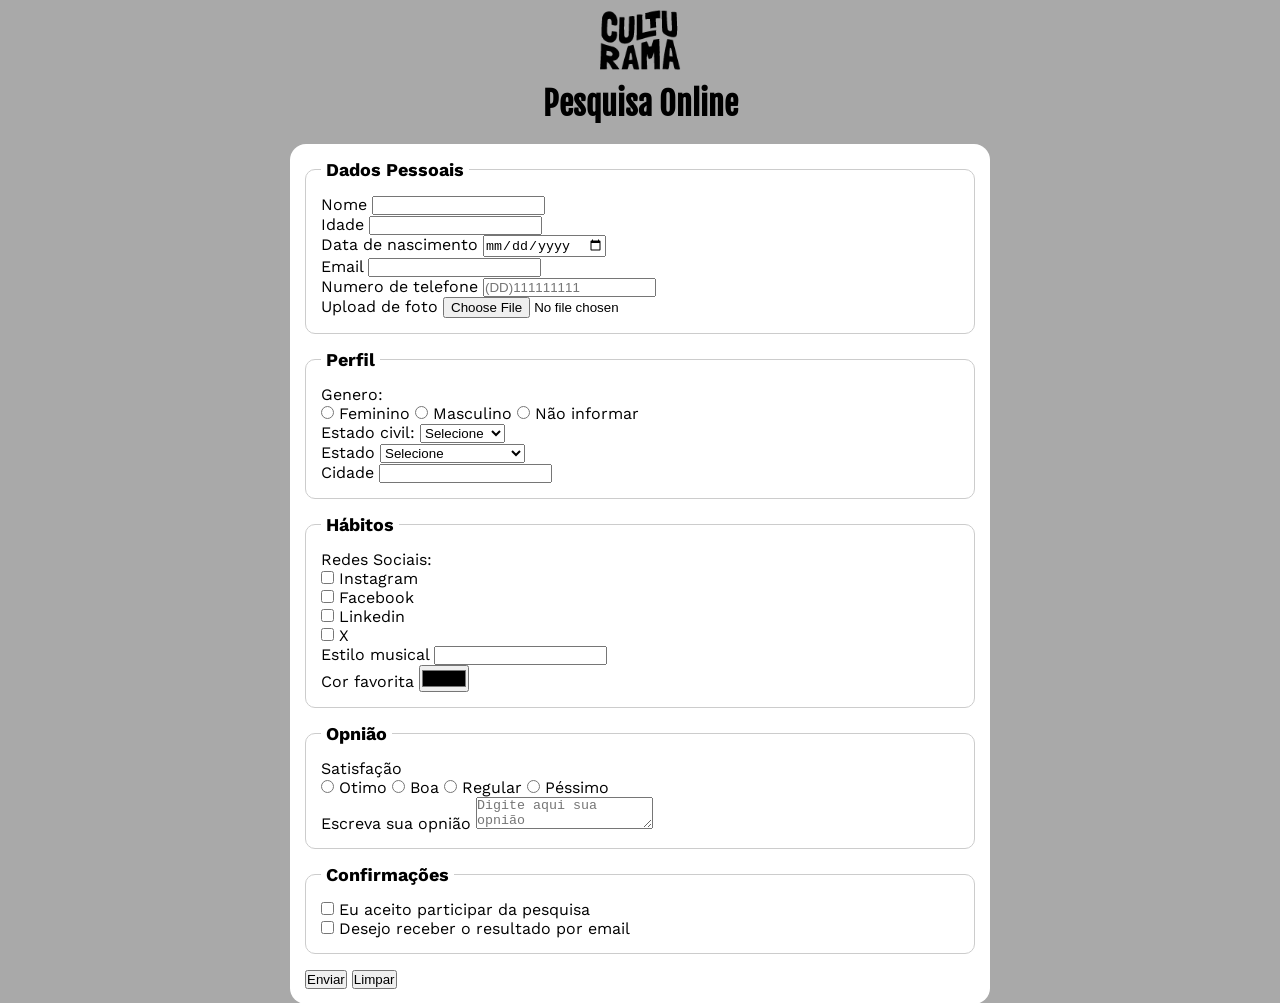
==== index.html @ 45e09fe3 "Estilos de CSS adiconados" ====
<!DOCTYPE html>
<html lang="pt-br">
<head>
    <meta charset="UTF-8">
    <meta name="viewport" content="width=device-width, initial-scale=1.0">
    <link rel="shortcut icon" href="culturama-favico.png" type="image/x-icon">
    <link rel="stylesheet" href="css/style.css">


    <link rel="preconnect" href="https://fonts.googleapis.com">
    <link rel="preconnect" href="https://fonts.gstatic.com" crossorigin>
    <link href="https://fonts.googleapis.com/css2?family=Fjalla+One&family=Work+Sans&display=swap" rel="stylesheet">
    <title>Pesquisa Culturama</title>
</head>
<body>
    <main>
         <header>
        <img src="img/logo-culturama.png" alt="Logo Culturama">
        <h1>Pesquisa Online</h1>

         </header>
    <section>
        <form action="" method="get">
            <fieldset>
                <legend>Dados Pessoais</legend>
                <label for="name">Nome </label>
                <input id="name" type="text" name="userName" required>
                <br>

                <label for="age">Idade</label>
                <input id="age" name="age" min="12" max="100" required>
                <br>

                <label for="birthDate">Data de nascimento</label>
                <input id="birthdate" type="date" name="birthDate">
                <br>

                <label for="userEmail">Email</label>
                <input type="email" name="userEmail" required>
                <br>

                <label for="userNumberPhone">Numero de telefone</label>
                <input type="tel" name="userNumberPhone" pattern="[0-9{11}]"  placeholder="(DD)111111111">
                <br>

                <label for="file" accept="image/*">Upload de foto</label>
                <input type="file" accept="image/*" name="userImage">
                <br>
                
            </fieldset>

            <fieldset>
                <legend>Perfil</legend>

                <p>Genero:</p>

                <input type="radio" name="userGender" value="Feminino">
                <label for="userGender">Feminino</label>

                <input type="radio" name="userGender" value="Maculino">
                <label for="userGender">Masculino</label>

                <input type="radio" name="userGender" value="Não informar">
                <label for="userGender">Não informar</label>
                <br>

                <label for="maritalStatus">Estado civil:</label>
                <select name="maritalStatus" >
                    <option value="notInformed">Selecione</option>
                    <option value="Solteiro">Solteiro</option>
                    <option value="Casado">Casado</option>
                    <option value="Viuvo">Viuvo</option>
                    <option value="Divorciado">Divorciado</option>
                </select>
                <br>

                <label for="userState">Estado</label>
                <select name="userCity">
                    <option value="notInformed">Selecione</option>
                    <option value="Acre">Acre</option>
                    <option value="Alagoas">Alagoas</option>
                    <option value="Amapá">Amapá</option>
                    <option value="Amazonas">Amazonas</option>
                    <option value="Bahia">Bahia</option>
                    <option value="Ceará">Ceará</option>
                    <option value="Distrito Federal">Distrito Federal</option>
                    <option value="Espirito Santo">Espirito Santo</option>
                    <option value="Goiás">Goiás</option>
                    <option value="Maranhão">Maranhão</option>
                    <option value="Mato Grosso do Sul">Mato Grosso do Sul</option>
                    <option value="Mato Grosso">Mato Grosso</option>
                    <option value="Minas Gerais">Minas Gerais</option>
                    <option value="Pará">Pará</option>
                    <option value="Paraíba">Paraíba</option>
                    <option value="Paraná">Paraná</option>
                    <option value="Pernambuco">Pernambuco</option>
                    <option value="Piauí">Piauí</option>
                    <option value="Rio de Janeiro">Rio de Janeiro</option>
                    <option value="Rio Grande do Norte">Rio Grande do Norte</option>
                    <option value="Rio Grande do Sul">Rio Grande do Sul</option>
                    <option value="Rondônia">Rondônia</option>
                    <option value="Roraima">Roraima</option>
                    <option value="Santa Catarina">Santa Catarina</option>
                    <option value="São Paulo">São Paulo</option>
                    <option value="Sergipe">Sergipe</option>
                    <option value="Tocantins">Tocantins</option>
                </select>
                <br>

                <label for="userCity">Cidade</label>
                <input type="userCity" name="Cidade">
                    

            </fieldset>

            <fieldset>
                <legend>Hábitos</legend>
                <p>Redes Sociais:</p>
                <input id="instagram" type="checkbox" name="social" value="instagram">
                <label for="instagram">Instagram</label>
                <br>
                <input id="facebook" type="checkbox" name="social" value="facebook">
                <label for="facebook">Facebook</label>
                <br>
                <input id="linkedin" type="checkbox" name="social" value="linkedin">
                <label for="linkedin">Linkedin</label>
                <br>
                <input id="x" type="checkbox" name="social" value="x">
                <label for="x">X</label>
                <br>

                <label for="musicStyle">Estilo musical</label>
                <input list="styleTypes" id="musicStyle" name="userMusicStyle" type="text"> 
                <datalist id="styleTypes">
                    <option value="Rock">
                    <option value="Pop">
                    <option value="Samba">
                    <option value="Sertanejo">
                </datalist>   
                <br>
                
                <label for="favoriteColor">Cor favorita</label>
                <input type="color" name="userFavoriteColor" id="favoriteColor">
            </fieldset>

            <fieldset>
                <legend>Opnião</legend>
                <p>Satisfação</p>

                <input type="radio" name="yourSatisfaction" value="Otimo">
                <label for="yourSatisfaction">Otimo</label>

                <input type="radio" name="yourSatisfaction" value="Boa">
                <label for="yourSatisfaction">Boa</label>

                <input type="radio" name="yourSatisfaction" value="regular">
                <label for="yourSatisfaction">Regular</label>

                <input type="radio" name="yourSatisfaction" value="pessimo">
                <label for="yourSatisfaction">Péssimo</label>
                <br>
                


                <label for="commet">Escreva sua opnião</label>
                <textarea name="userCommet" id="commet" placeholder="Digite aqui sua opnião"></textarea>
               

            </fieldset>

            <fieldset>
                <legend>Confirmações</legend>
                <input type="checkbox" name="userLgpd" id="userLgdpTerra" value="accepted" required>
                <label for="userLgpdTerra">Eu aceito participar da pesquisa</label><br>

                <input type="checkbox" name="userGetResult" id="getResult" value="accepted">
                <label for="userLgpdTerra">Desejo receber o resultado por email</label><br>
            </fieldset>

            




            <button type="submit">Enviar</button>
            <button type="reset">Limpar</button>



    </section>

    </main>
   
    
</body>
</html>
---- css/style.css ----
* {
    margin: 0;
    padding: 0;
    box-sizing: border-box;
}

body{
     background-color: darkgray;
     font-family: "Work Sans", sans-serif;

}
img{
    width: 100px;
}

h1 {
    font-family: "Fjalla One", sans-serif;

}

main {
    width: 100%;
    max-width: 700px;
    margin: 0 auto;
}

header {
    text-align: center;
    margin-bottom: 20px;
}

form{
    background-color: #ffffff;
    padding: 15px;
    border-radius: 16px;

}

fieldset{
    padding: 15px;
    border: 1px solid #cccccc;
    border-radius: 10px;
    margin-bottom: 15px;
}

legend{
    font-weight: bold;
    font-size: 18px;
    padding: 0 5px;
}
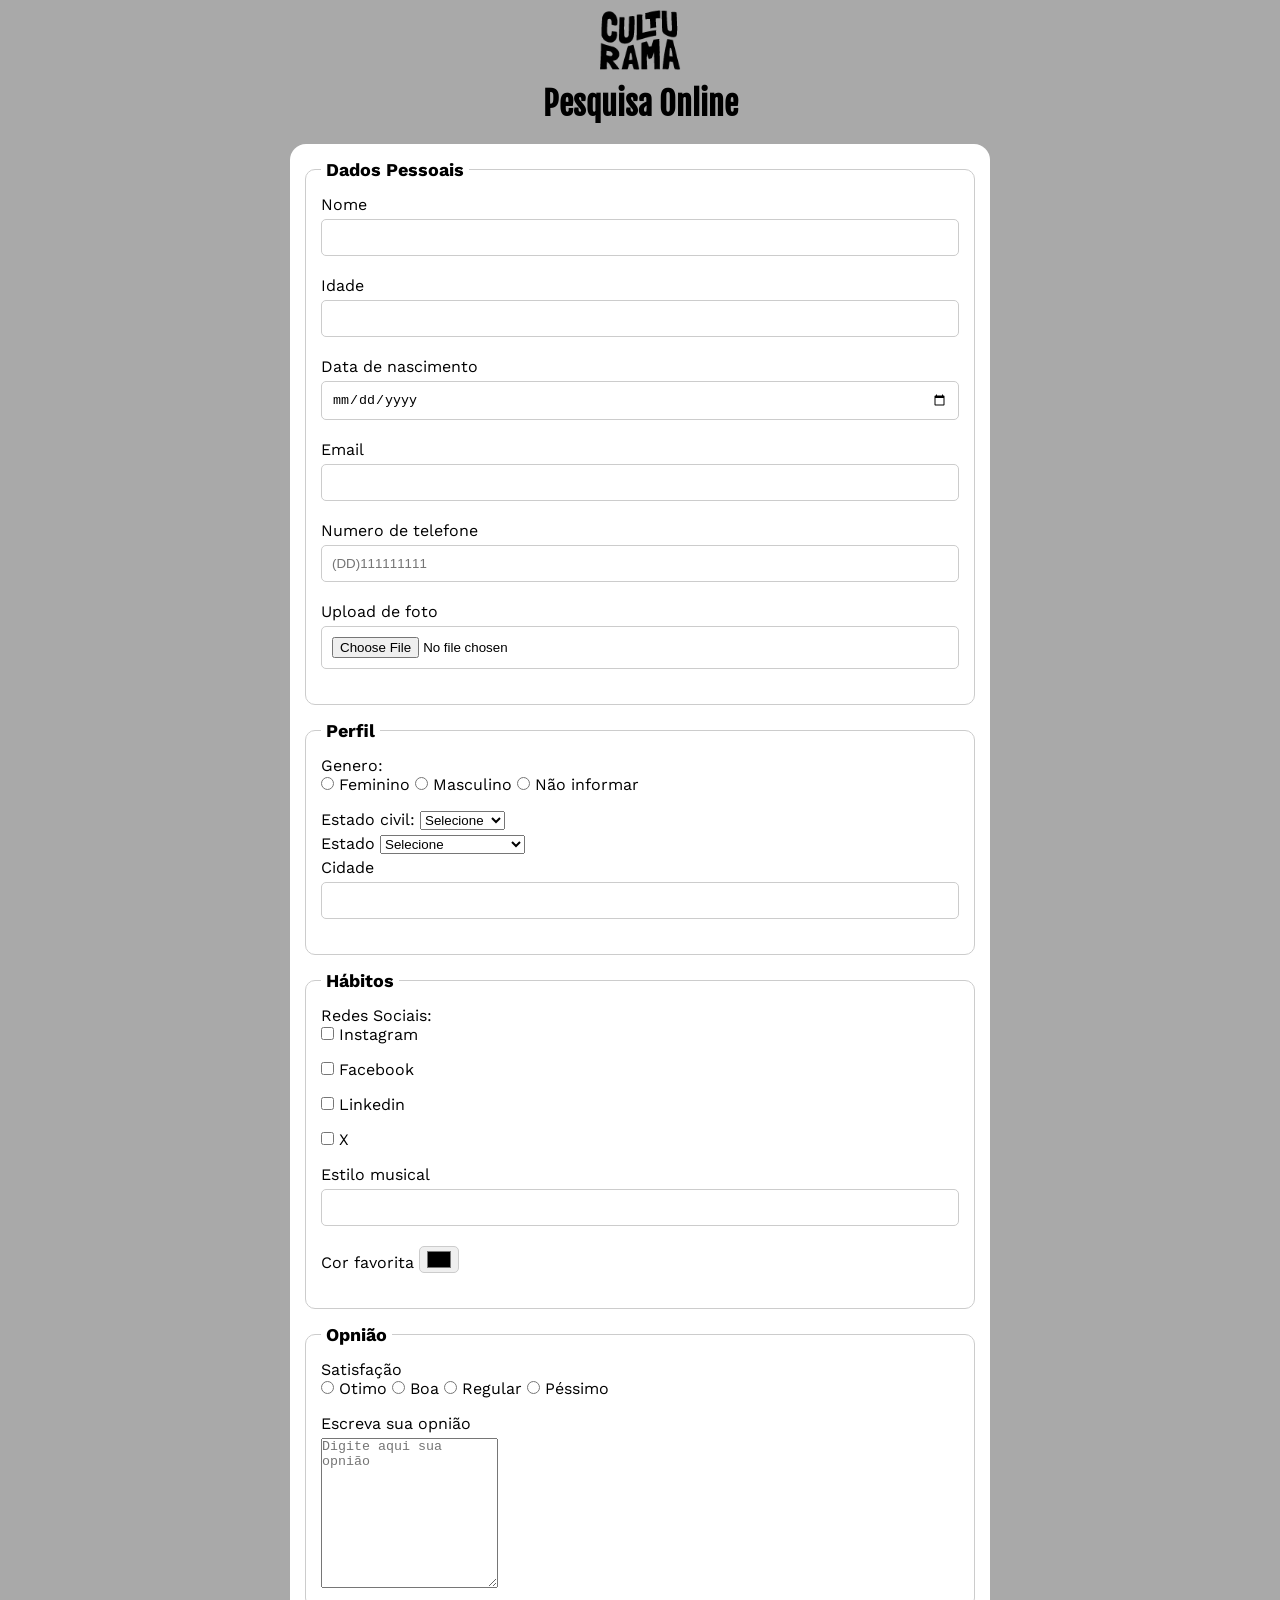
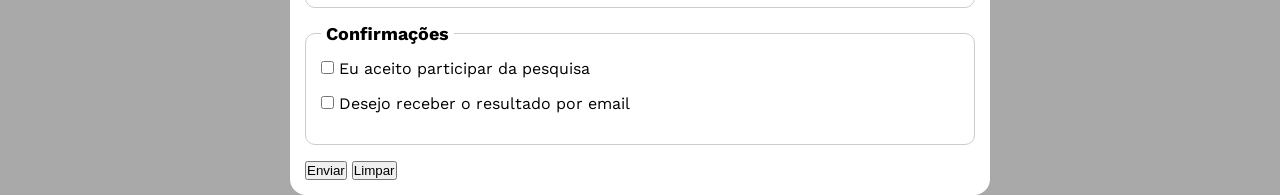
==== commit 09afe164: "Adicionado estilo de label e input" ====
--- a/index.html
+++ b/index.html
@@ -162,7 +162,7 @@
                 
 
 
-                <label for="commet">Escreva sua opnião</label>
+                <label for="commet">Escreva sua opnião</label><br>
                 <textarea name="userCommet" id="commet" placeholder="Digite aqui sua opnião"></textarea>
                
 
--- a/css/style.css
+++ b/css/style.css
@@ -49,3 +49,29 @@
     padding: 0 5px;
 }
 
+label{
+    display: inline-block;
+    margin-bottom: 5px;
+}
+
+input, select textarea {
+    width: 100%;
+    padding: 10px;
+    margin-bottom: 20px;
+    border: 1px solid #cccccc;
+    border-radius: 5px;
+}
+
+textarea{
+    min-height: 150px;
+}
+
+input[type="radio"],
+input[type="checkbox"]{
+    width: auto;
+}
+
+input[type="color"]{
+    width: 40px;
+    padding: 0 5px;
+}
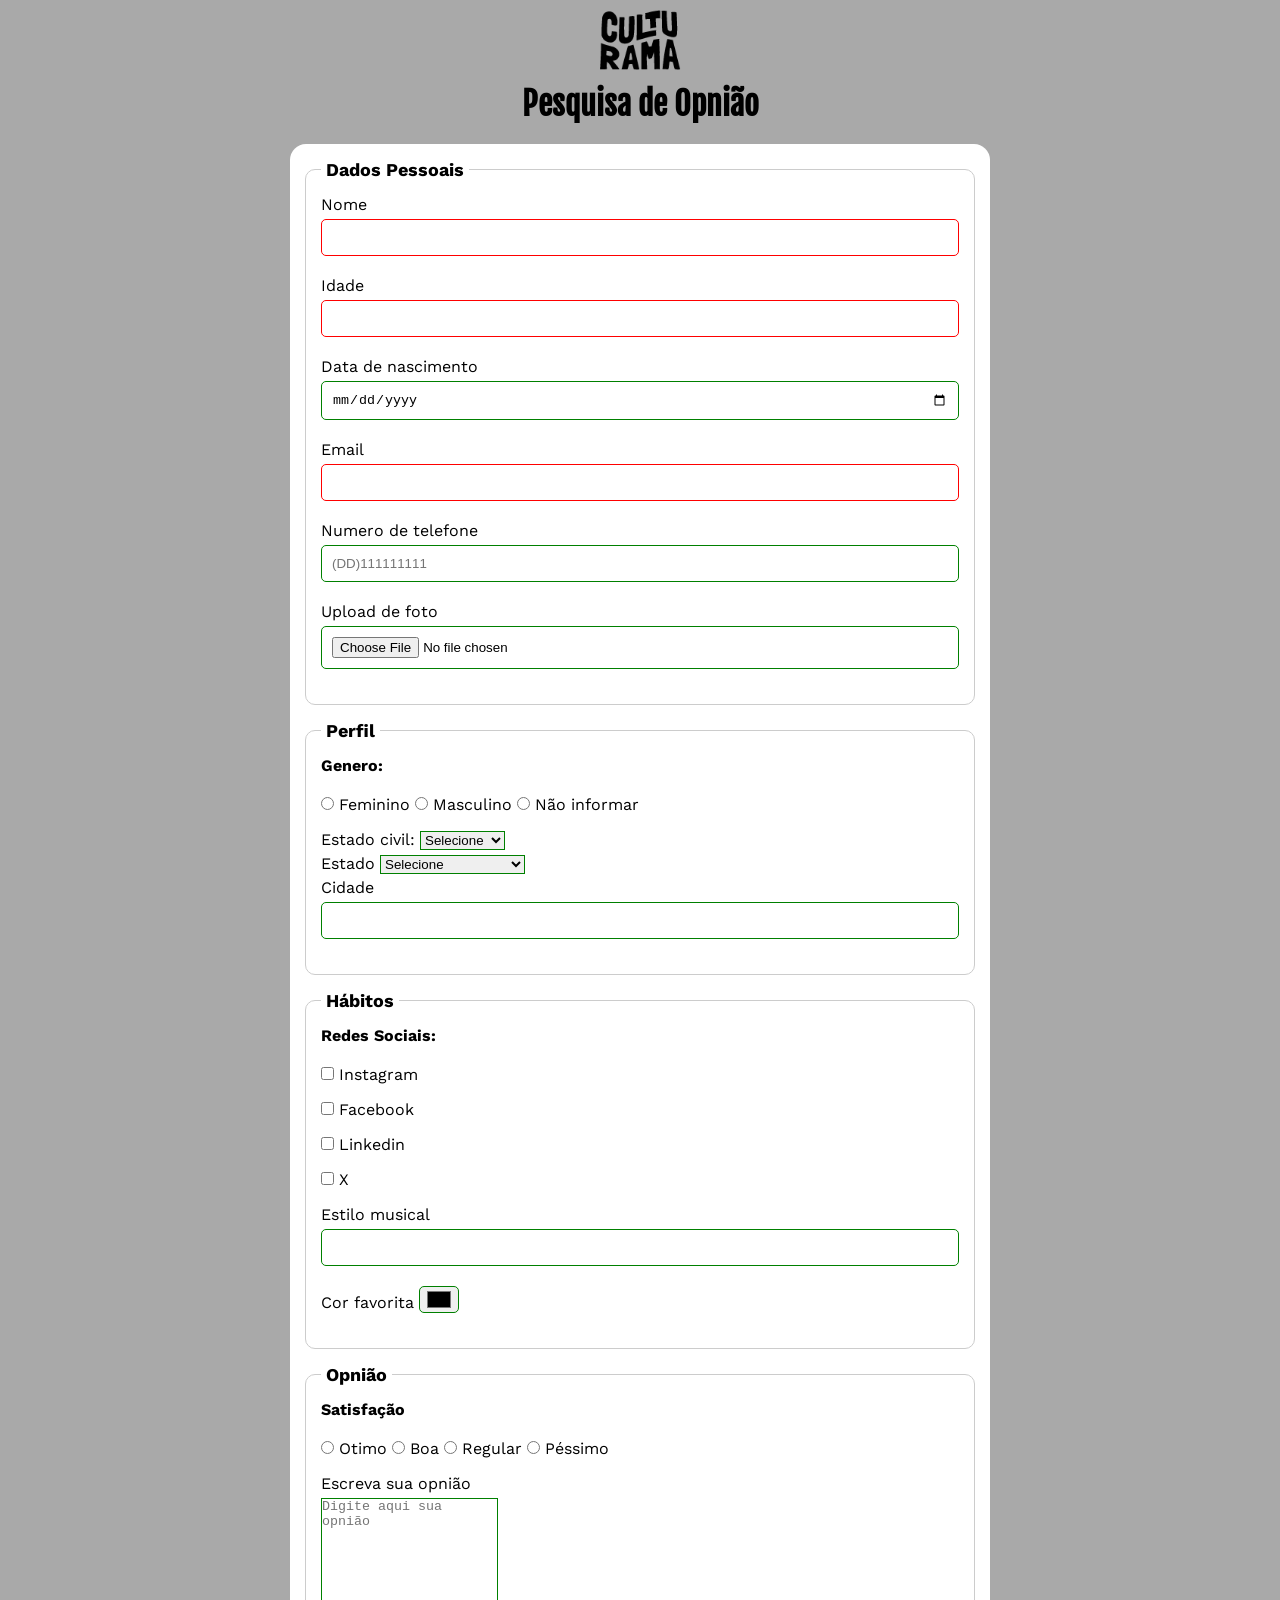
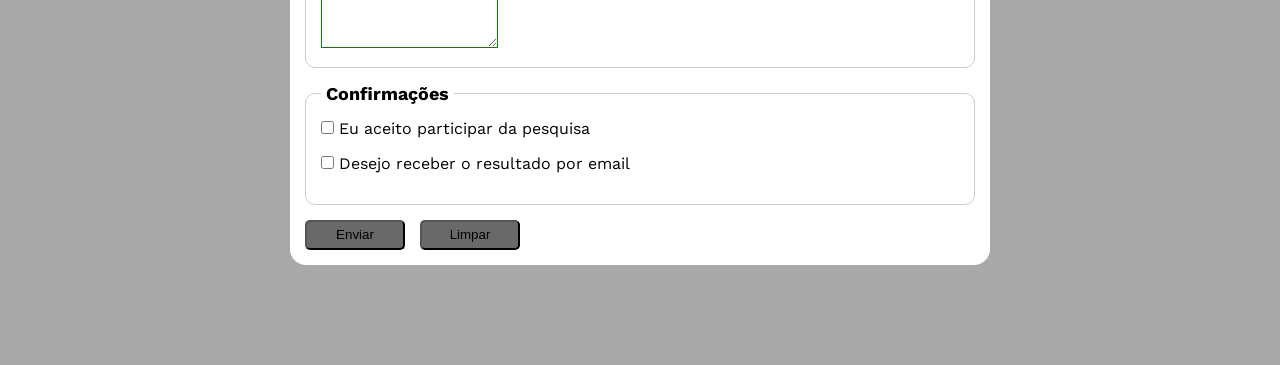
==== commit 7623c3d9: "Adicionamos estilos aos botton" ====
--- a/index.html
+++ b/index.html
@@ -16,7 +16,7 @@
     <main>
          <header>
         <img src="img/logo-culturama.png" alt="Logo Culturama">
-        <h1>Pesquisa Online</h1>
+        <h1>Pesquisa de Opnião</h1>
 
          </header>
     <section>
--- a/css/style.css
+++ b/css/style.css
@@ -33,6 +33,7 @@
     background-color: #ffffff;
     padding: 15px;
     border-radius: 16px;
+    margin-bottom: 100px;
 
 }
 
@@ -52,6 +53,11 @@
 label{
     display: inline-block;
     margin-bottom: 5px;
+}
+
+p{
+    margin-bottom: 20px;
+    font-weight: bold;
 }
 
 input, select textarea {
@@ -75,3 +81,34 @@
     width: 40px;
     padding: 0 5px;
 }
+
+input:invalid, select:invalid, textarea:invalid{
+    border-color: red;
+
+}
+
+input:valid, select:valid, textarea:valid{
+    border-color: green;
+}
+
+button{
+    width: 100px;
+    height: 30px;
+    margin-right: 10px;
+    background-color: dimgrey;
+    border-radius: 5px;
+    cursor: pointer;
+
+}
+
+button[type="submit"]:hover{
+    background-color: green;
+    color: white;
+}
+
+button[type="reset"]:hover{
+    background-color:red;
+    color: white;
+}
+
+
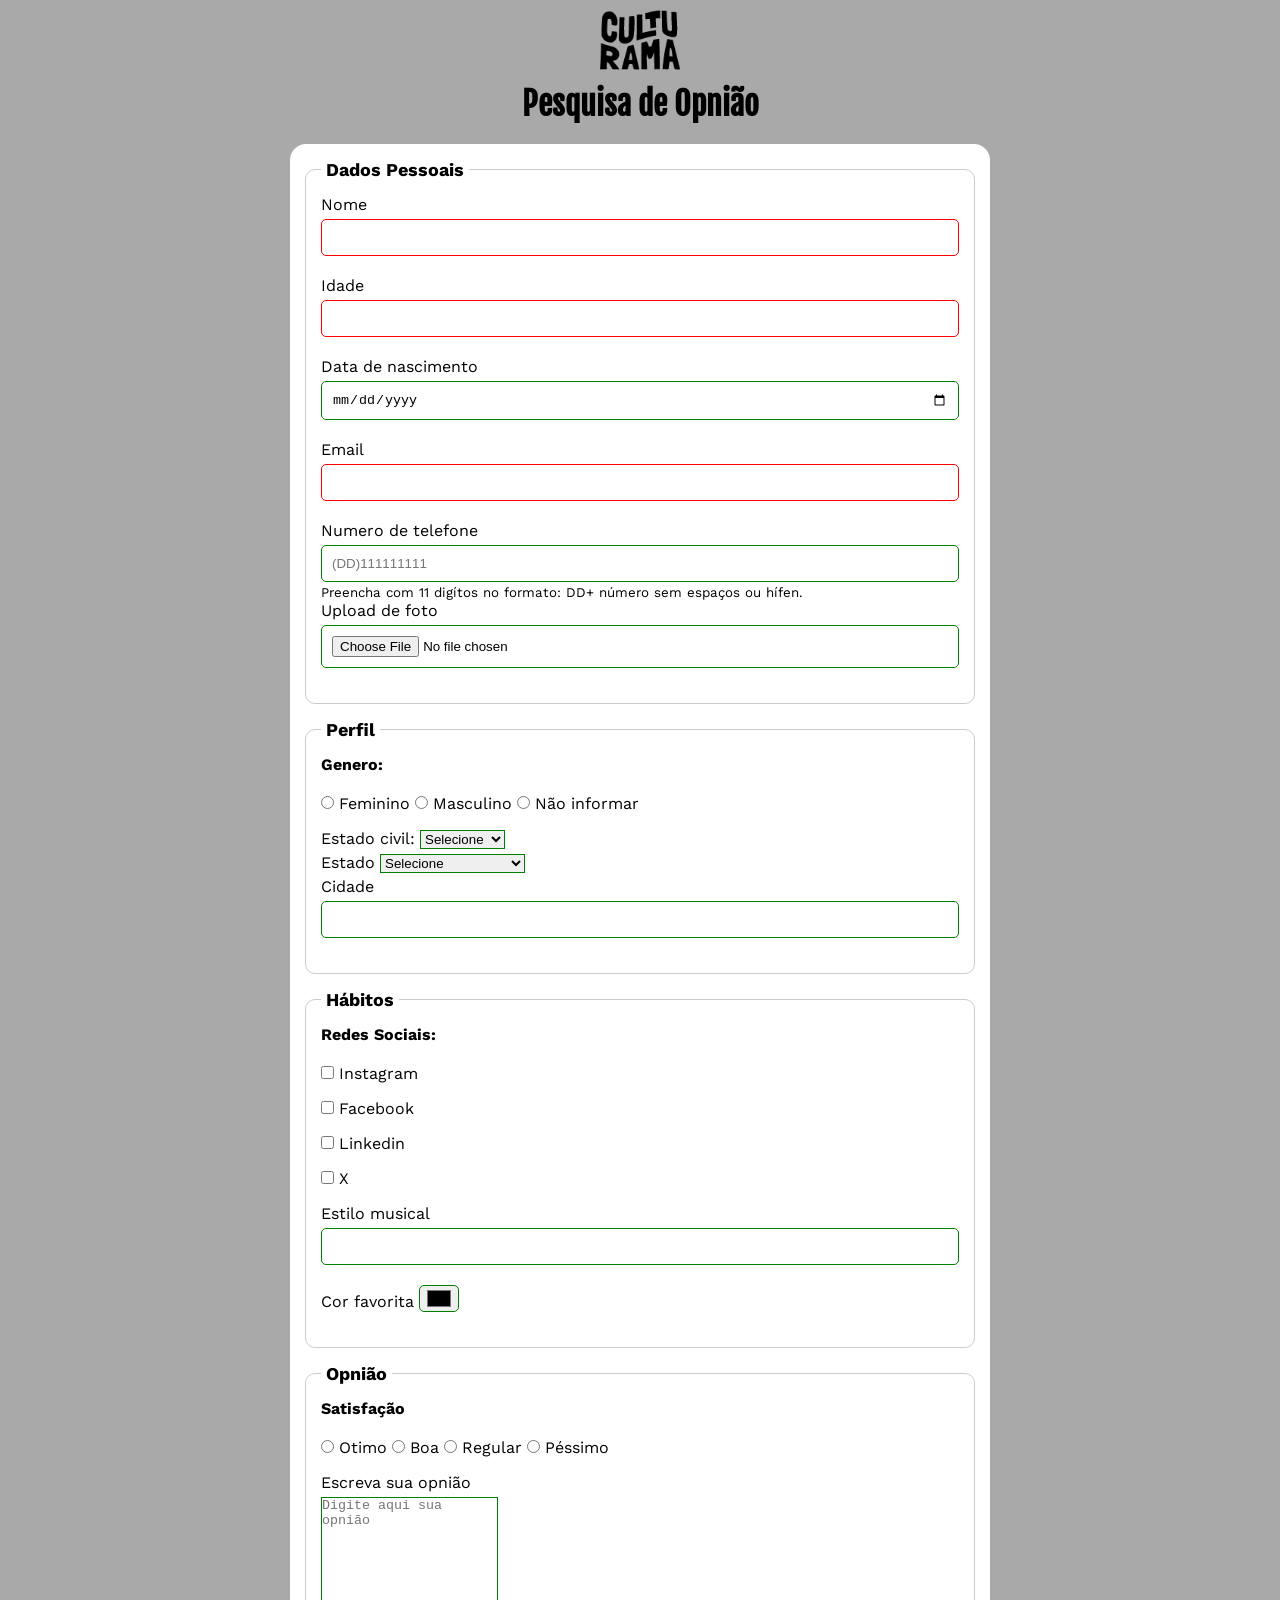
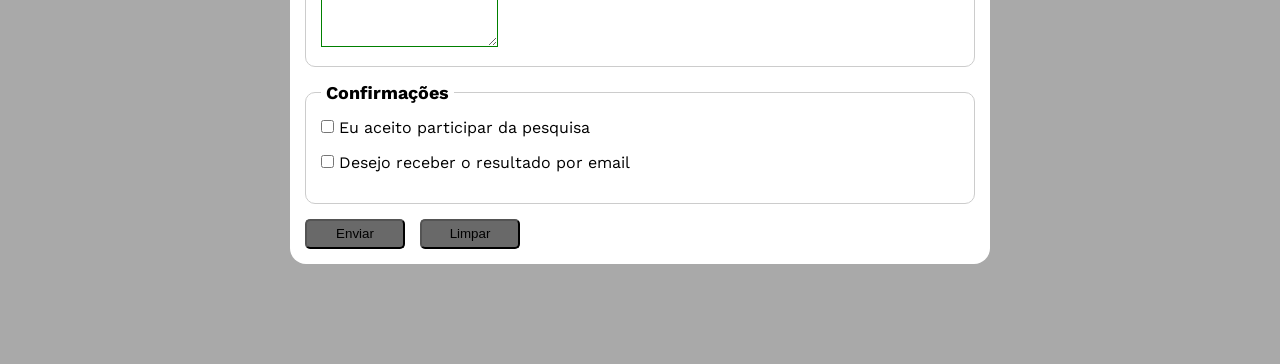
==== commit 4a9731b6: "Adiciona aria ao campo de telefone" ====
--- a/index.html
+++ b/index.html
@@ -3,8 +3,10 @@
 <head>
     <meta charset="UTF-8">
     <meta name="viewport" content="width=device-width, initial-scale=1.0">
+    <link rel="shortcut icon" href="img/" type="image/x-icon">
+    <link rel="stylesheet" href="css/style.css">
     <link rel="shortcut icon" href="culturama-favico.png" type="image/x-icon">
-    <link rel="stylesheet" href="css/style.css">
+
 
 
     <link rel="preconnect" href="https://fonts.googleapis.com">
@@ -20,7 +22,7 @@
 
          </header>
     <section>
-        <form action="" method="get">
+        <form action="sucesso.html" method="get">
             <fieldset>
                 <legend>Dados Pessoais</legend>
                 <label for="name">Nome </label>
@@ -40,7 +42,8 @@
                 <br>
 
                 <label for="userNumberPhone">Numero de telefone</label>
-                <input type="tel" name="userNumberPhone" pattern="[0-9{11}]"  placeholder="(DD)111111111">
+                <input type="tel" name="userNumberPhone" pattern="[0-9{11}]"  placeholder="(DD)111111111" aria-describedby="phoneHelp">
+                <small id="phoneHelp">Preencha com 11 digítos no formato: DD+ número sem espaços ou hífen.</small>
                 <br>
 
                 <label for="file" accept="image/*">Upload de foto</label>
--- a/css/style.css
+++ b/css/style.css
@@ -15,6 +15,7 @@
 
 h1 {
     font-family: "Fjalla One", sans-serif;
+    text-align: center;
 
 }
 
@@ -53,6 +54,13 @@
 label{
     display: inline-block;
     margin-bottom: 5px;
+}
+input[type="tel"]{
+    margin-bottom: 0;
+
+}
+small{
+    margin-bottom:20px ;
 }
 
 p{
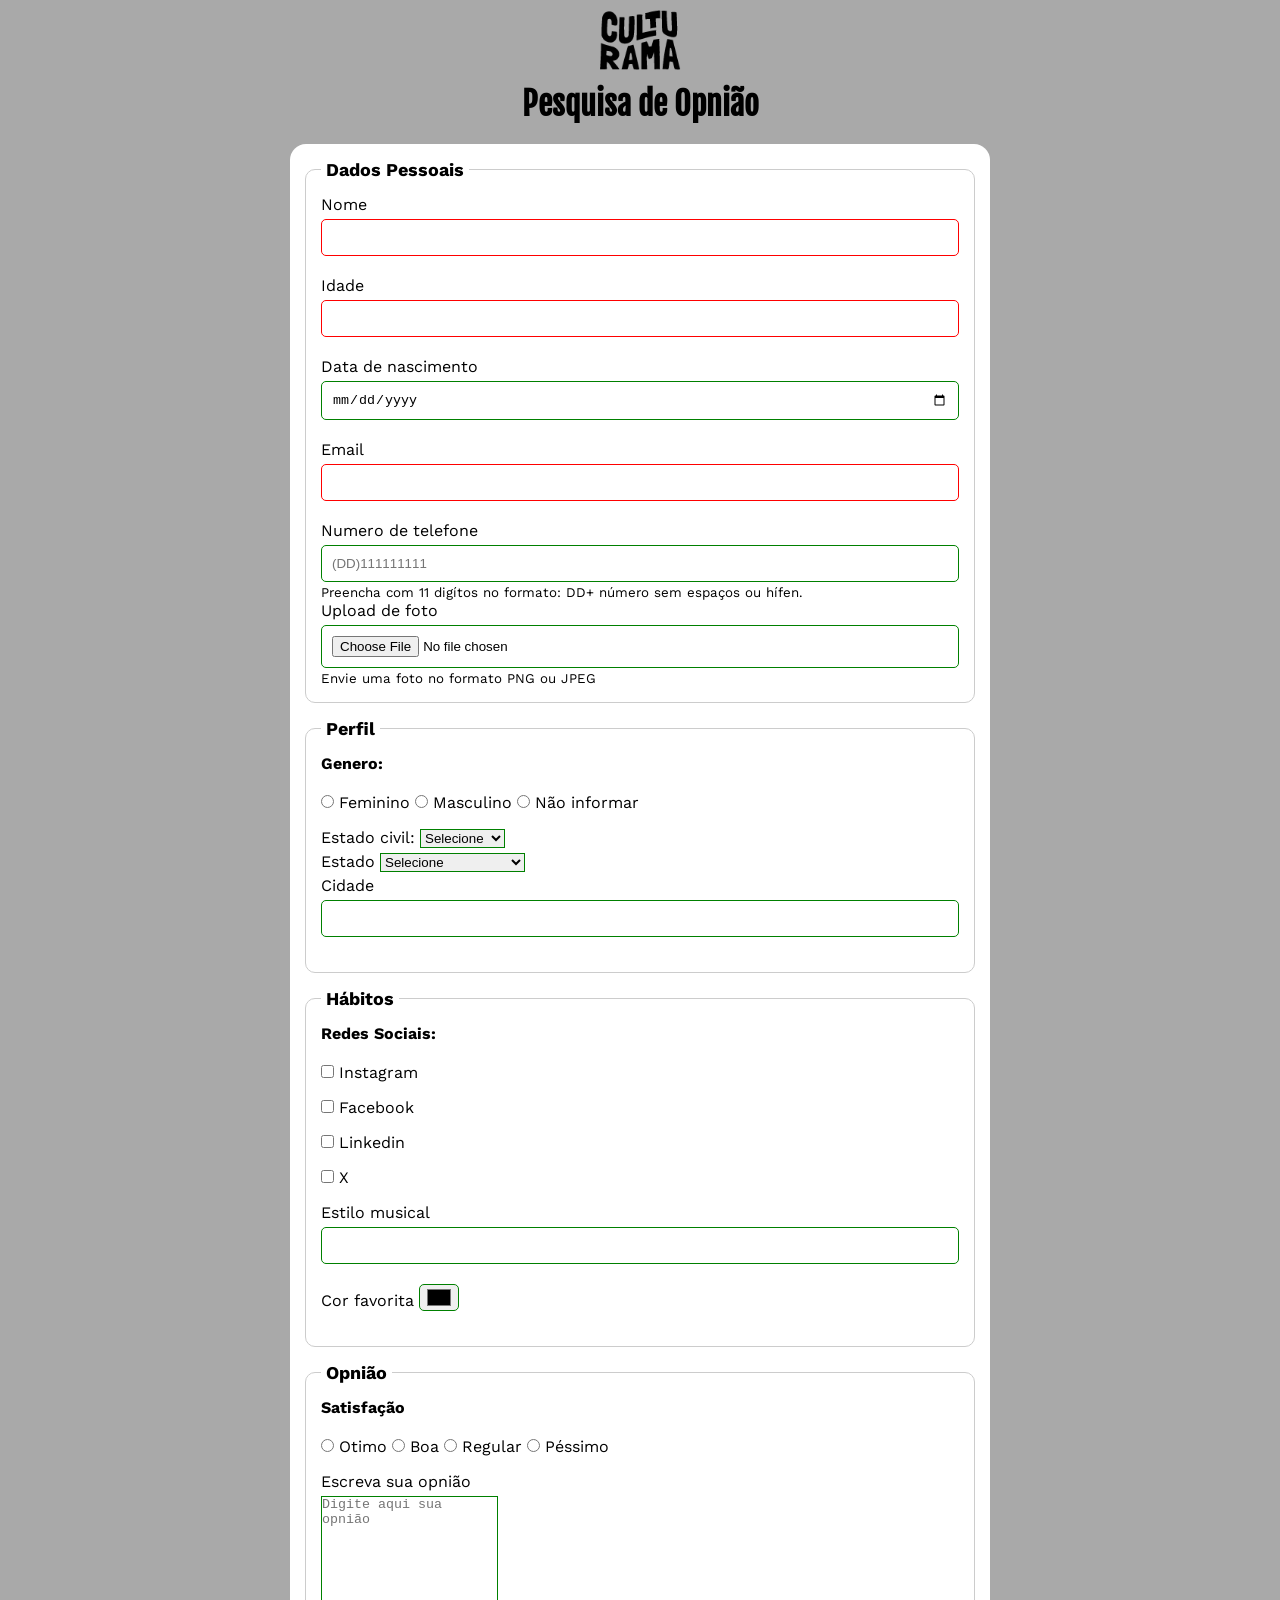
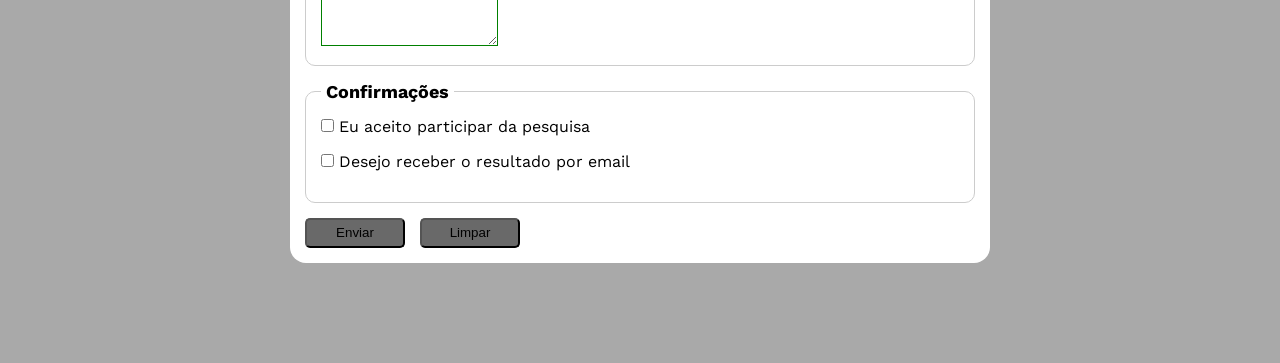
==== commit 028162a8: "Adiciona aria oa campo imagem" ====
--- a/index.html
+++ b/index.html
@@ -47,7 +47,8 @@
                 <br>
 
                 <label for="file" accept="image/*">Upload de foto</label>
-                <input type="file" accept="image/*" name="userImage">
+                <input type="file" accept="image/*" name="userImage" aria-describedby="imageHelp">
+                <small id="imageHelp">Envie uma foto no formato PNG ou JPEG</small>
                 <br>
                 
             </fieldset>
--- a/css/style.css
+++ b/css/style.css
@@ -55,7 +55,9 @@
     display: inline-block;
     margin-bottom: 5px;
 }
-input[type="tel"]{
+input[type="tel"],
+input[type="file"]
+{
     margin-bottom: 0;
 
 }
